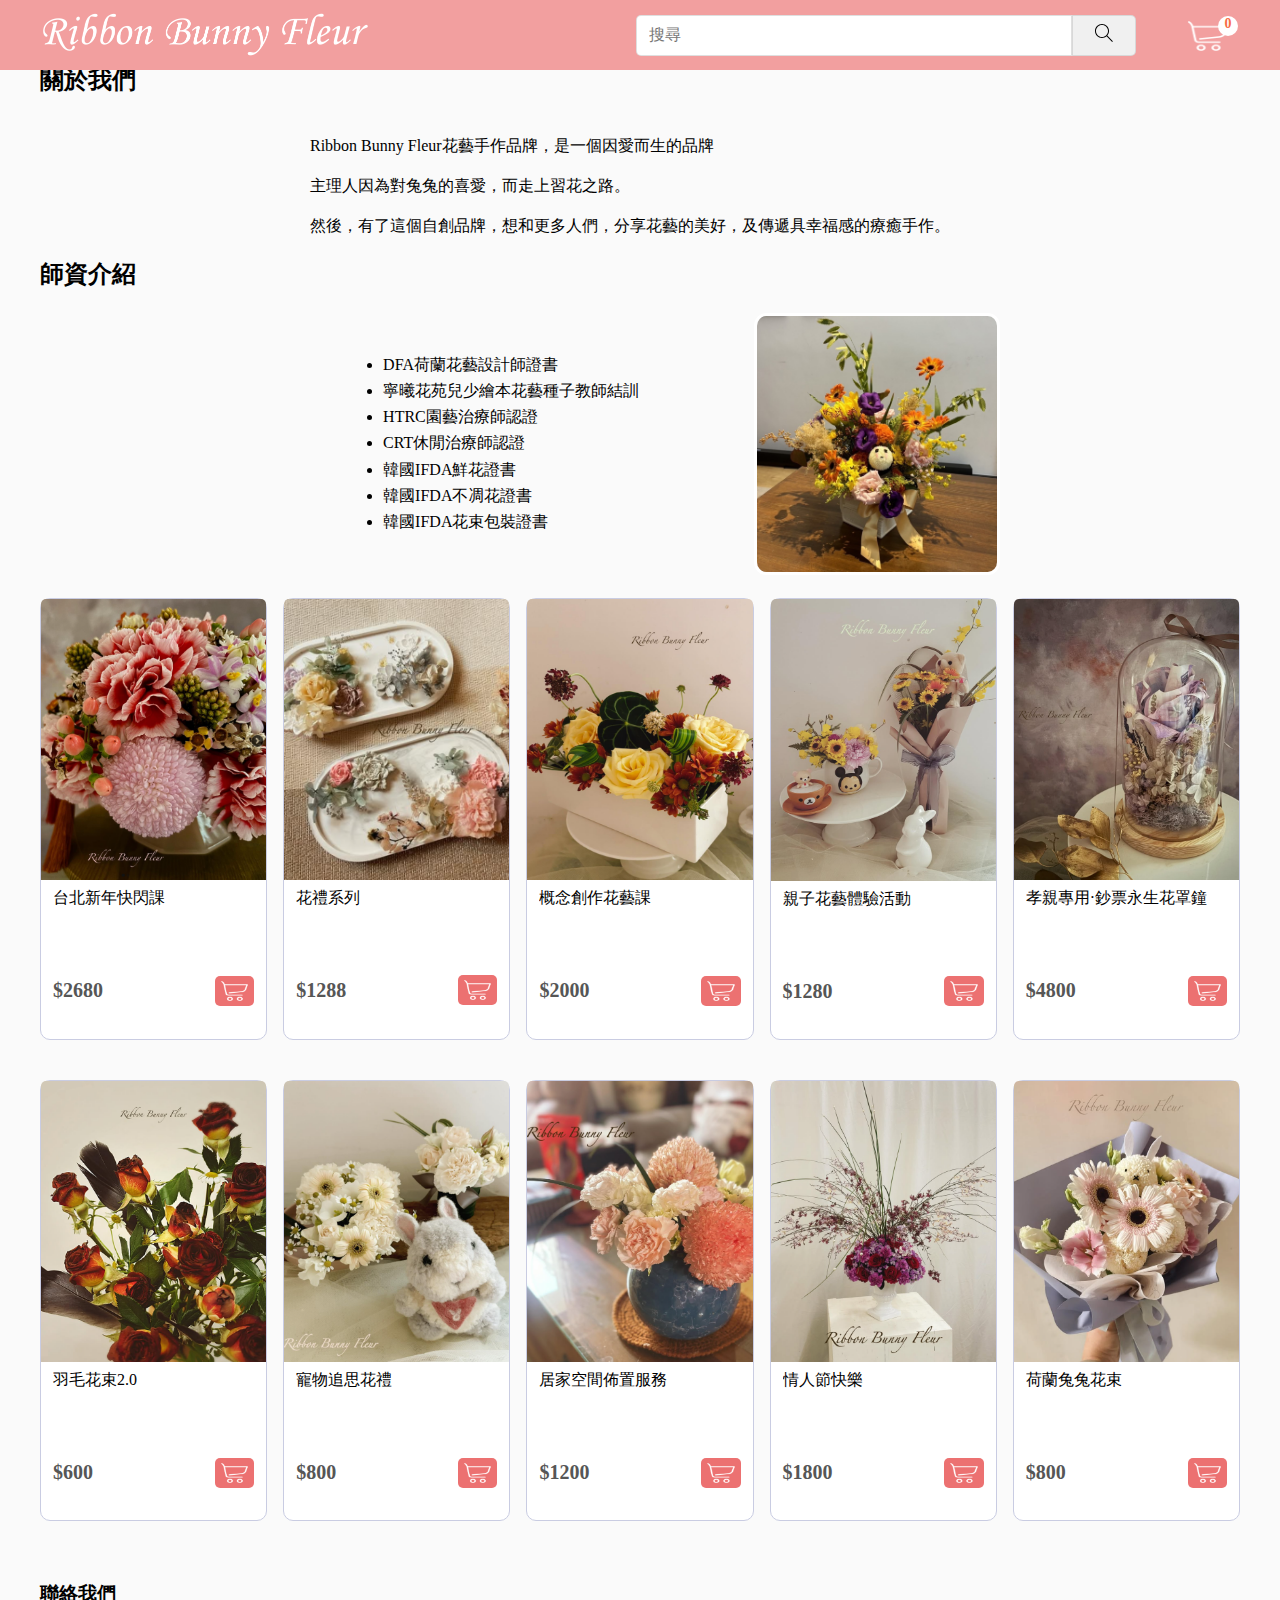
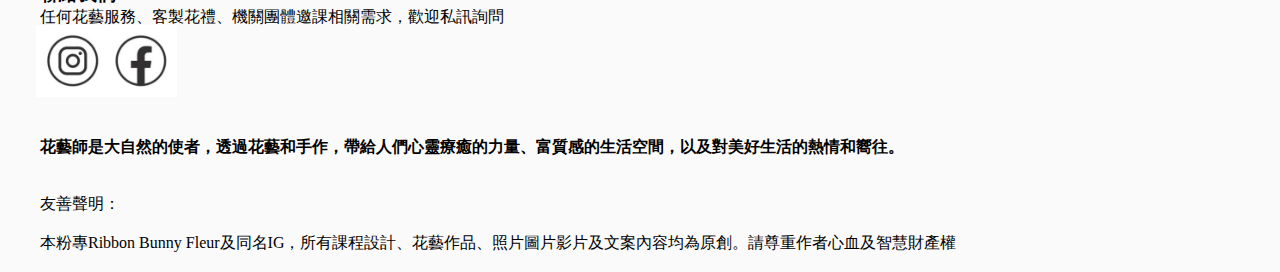
==== index.html @ 3535ee90 "Add files via upload" ====
<!DOCTYPE html>
<html>
    <head>
        <title>RibbonBunnyFleur</title>
        <meta name="description" content="Ribbon Bunny Fleur花藝手作品牌，是一個因愛而生的品牌，
        主理人因為對兔兔的喜愛，而走上習花之路。然後，有了這個自創品牌，想和更多人們，分享花藝的美好，及傳遞具幸福感的療癒手作。">
        <link rel="preconnect" href="https://fonts.googleapis.com">
        <link rel="preconnect" href="https://fonts.gstatic.com" crossorigin>
        <link href="https://fonts.googleapis.com/css2?family=Noto+Serif+TC:wght@200;500;900&display=swap" rel="stylesheet">
        <link rel="stylesheet" href="styles/general.css">
        <link rel="stylesheet" href="styles/components/header.css">
        <link rel="stylesheet" href="styles/components/product-grid.css">
    </head>
    <body>
        <div class="header">
         
        </div>

        <!-- <div class="pictures">
            <img src="images/icons/2.5.png" alt="花藝照片" width="100%" height="auto"> <br>
        </div> -->

        <h2>關於我們</h2>     
    
        <p class="AboutUs">Ribbon Bunny Fleur花藝手作品牌，是一個因愛而生的品牌<br>
           主理人因為對兔兔的喜愛，而走上習花之路。<br>
           然後，有了這個自創品牌，想和更多人們，分享花藝的美好，及傳遞具幸福感的療癒手作。<br>
        </p>

        <h2>師資介紹</h2>
    
        <div class="container2">
            <img src="images/product_images/2.jpg" alt="花藝照片" > 
                <div class="intro">
                    <ul>
                        <li>DFA荷蘭花藝設計師證書</li>
                        <li>寧曦花苑兒少繪本花藝種子教師結訓</li>
                        <li>HTRC園藝治療師認證</li>
                        <li>CRT休閒治療師認證</li>                   
                        <li>韓國IFDA鮮花證書</li>
                        <li>韓國IFDA不凋花證書</li>
                        <li>韓國IFDA花束包裝證書</li>
                    </ul>
                </div>
        </div>

        <div class="product-grid">
          
        </div>

        <div class="footer">
            <h3 class="footer">聯絡我們</h3> 
                <p> 任何花藝服務、客製花禮、機關團體邀課相關需求，歡迎私訊詢問 </p>
            
                 <a href="https://www.instagram.com/ribbonbunnyfleur?utm_source=ig_web_button_share_sheet&igsh=ZDNlZDc0MzIxNw==" target="_blank"><button class="image-button">
                    <img src="images/icons/ig.jpg" alt="instagram">
                  </button>
                    </a> 
                 <a href="https://www.facebook.com/people/Ribbon-Bunny-Fleur/100087588627506/?mibextid=ZbWKwL" target="_blank"><button class="image-button">
                    <img src="images/icons/fb.jpg" alt="facebook">
                  </button>
                    </a>   
            
                    <br><br><br>
            
                    <h4 class="lxgw-wenkai-mono-tc-regular">花藝師是大自然的使者，透過花藝和手作，帶給人們心靈療癒的力量、富質感的生活空間，以及對美好生活的熱情和嚮往。</h4>
            
                    <br><br>
            
                 <P> 友善聲明：<br><br>
                    本粉專Ribbon Bunny Fleur及同名IG，所有課程設計、花藝作品、照片圖片影片及文案內容均為原創。請尊重作者心血及智慧財產權<br><br>
                     
                </p>
        </div>
        
        <script type="module" src="scripts/pages/home.js"></script> 
    </body>



</html>
---- styles/general.css ----
*{
    font-family: 'LXGW WenKai Mono TC", serif';
    padding:0px;
    margin:0px;
    text-decoration: none;
    color:black;
}

body{
    min-height: 1000px;
    padding-top:5%;
    max-width: 1200px;
    margin: 0 auto;
    padding-left: 32px;
    padding-right:32px;
    background-color: #fafafa;
}

.AboutUs {
    line-height:250%;
    margin-left:22.5%;
    margin-top: 2.5%;
    margin-bottom: 1%;
}

.intro{
    margin-top: 5%;
    margin-bottom: 5%;
    margin-left:5%;

}

.intro li{
    margin-left:1%;
    margin:2%;
}

.container2, .intro{
    display: flex;
    flex-direction: row-reverse; /* 讓內容反轉排列 */
    align-items: center;
    white-space: nowrap;    /*防止內容自動換行*/
    gap:10%;    /*.container2 已經設為 display: flex;可以直接用 gap 來調整 img 和 .intro 的距離 */
}

.container2 img{
    max-width:100%;
    width: 20%; /* 設定圖片的寬度*/
    height: auto; /* 保持圖片的比例 */
    margin-right:20%;
    border-width: 1%;
    border-color: #ffffff;
    border-style: solid;
    border-radius: 5%;
}

/* .footer{
    background-color: #ffffff;
} */

.image-button{
    width: 6%;  
    height: auto;  
    padding: 0;    
    border: none;  
    background: none;
    cursor: pointer;  
    margin: -0.3%
}

 .image-button img {
    width: 100%;  
    height: 100%; 
    display: block; 
}
---- styles/components/header.css ----
.header{
    position: fixed;
    background-color: #f29f9f;
    top:0px;
    right:0px;
    left:0px;
    z-index: 2;

    display: flex;
    justify-content: center;
} 

.header-container{
    display: flex;
    flex-direction: row;
    height: 70px;
    padding: 0 32px;
    justify-content: space-between;
    width:100%;
    max-width: 1200px;
}

.header-left{
    width:145px;
    margin-right:60px;
    display: flex;
    flex-direction: row;
    align-items: center;
}

.header-right{
    display: flex;
    flex:1;
    flex-direction: row;
    align-items: center;
    justify-content: end;
    flex-shrink: 0;
}

.search{
    flex:1;
    display: flex;
    flex-direction: row;
    justify-content: end;
    align-items: center;
    max-width: 500px;
}

.search-button{
    width:64px;
    height: 41px;
    background-color: rgb(240, 240, 240);
    border-radius: 0 5px 5px 0;
    border-width: 1px;
    border-style: solid;
    border-color: rgba(192, 192, 192, 0.5);
    cursor: pointer;
}


.search-button:hover{
    background-color: rgb(230, 230, 230);
}

.search-input{
    flex:1;
    height: 39px;
    border-radius: 5px 0 0 5px;
    border-style: solid;
    border-width: 1px;
    border-color: rgba(192, 192, 192, 0.5);
    padding-left: 12px;
    font-size: 16px;
    width:100px;
}

.search-icon{
    height: 24px;
}

.logo-icon{
    height: 50px;
    cursor: pointer;
}

.cart-icon{
    height: 30px;
    cursor: pointer;
}

@media (max-width:600px){
    .search{
        display: none;
    }
}


.cart{
    position: relative;
    margin-top:5px;
    margin-right:10px;
    margin-left:50px;
}

.cart-num{
    position: absolute;
    color: #f86c45;
    font-weight: 900;
    width:20px;
    height: 20px;
    border-radius: 50%;
    text-align: center;
    top:-5px;
    right: -8px;
    font-size: 14px;
    background-color: white;
    cursor: pointer;
}
---- styles/components/product-grid.css ----
.product-image{
    width: 100%;
    border-radius: 5px 5px 0 0;
}

.product-block{
    background-color: white;
    border-width: 1px;
    border-color: #c9cce2;
    border-style: solid;
    border-radius: 10px;
}

.product-text{
    padding:4px 12px 20px 12px;
    word-break: break-all;
}

.product-information{
    /* margin-top:12px; */
}

.product-name{
    display: -webkit-box;
    -webkit-box-orient: vertical;
    font-weight: 500;
    font-size: 16px;
    height: 50px;
    -webkit-line-clamp: 2;
    text-overflow: ellipsis;
    overflow: hidden;
    margin-bottom: 4px;
}

.add-success{
    display: flex;
    align-items: center;
}

.hidden-element {
    opacity: 0;
    transition: opacity 2s ease;
}
  
.visible-element {
    opacity: 1;
    transition: opacity 1s ease;
}

.check-icon{
    height: 20px;
    margin-right:10px;
}

.add-success-p{
    color:rgb(6, 125, 98);
}


.discount-price{
    font-weight: 900;
    font-size: 20px;
    color: rgb(86, 86, 86);
    /* word-break: break-all; */
}

.origin-price{
    font-weight: 200;
    font-size: 16px;
    color: gray;
    text-decoration: line-through;
}

.product-grid{
    display: grid;
    grid-template-columns: 1fr 1fr 1fr;
    row-gap: 40px;
    column-gap: 16px;
    margin-bottom: 60px;
}

@media (max-width:600px){
    .product-grid{
        grid-template-columns: 1fr 1fr;
    }
}

@media (min-width:601px) and (max-width:800px){
    .product-grid{
        grid-template-columns: 1fr 1fr 1fr;
    }
}

@media (min-width:801px) and (max-width:999px){
    .product-grid{
        grid-template-columns: 1fr 1fr 1fr 1fr;
    }
}

@media (min-width:1000px){
    .product-grid{
        grid-template-columns: 1fr 1fr 1fr 1fr 1fr;
    }
}

.product-image-row{
    position: relative;
    z-index: 1;
}

.product-discount{
    color: white;
    background-color: #f86c45;
    position: absolute;
    top: 5px;
    right: 5px;
    padding: 0 4px;
    font-size: 14px;
    border-radius: 4px;
}

.add-to-cart{
    height: 20px;
    background-color:#ec7171;
    padding:5px;
    border-radius: 5px;
    cursor: pointer;
}

.product-price-row{
    height: 55px;
    display: flex;
    justify-content: space-between;
    align-items: center;
}
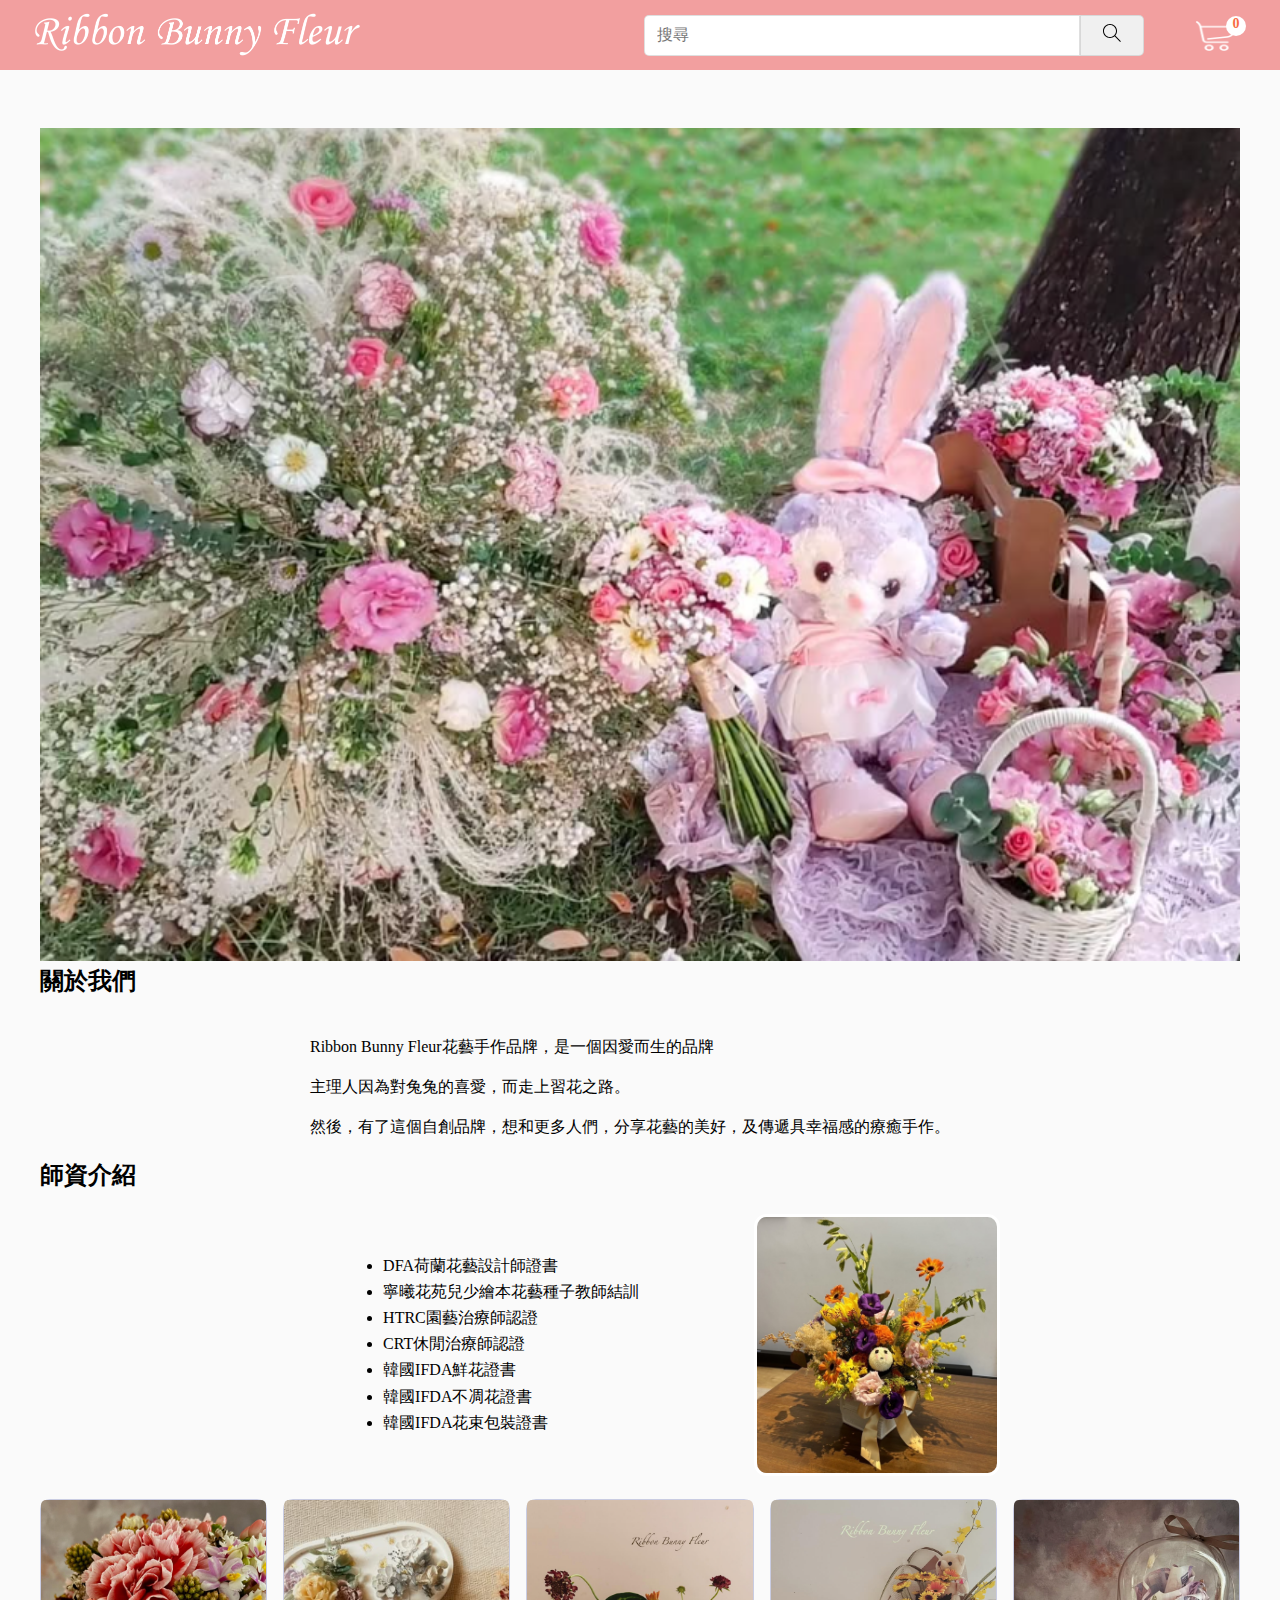
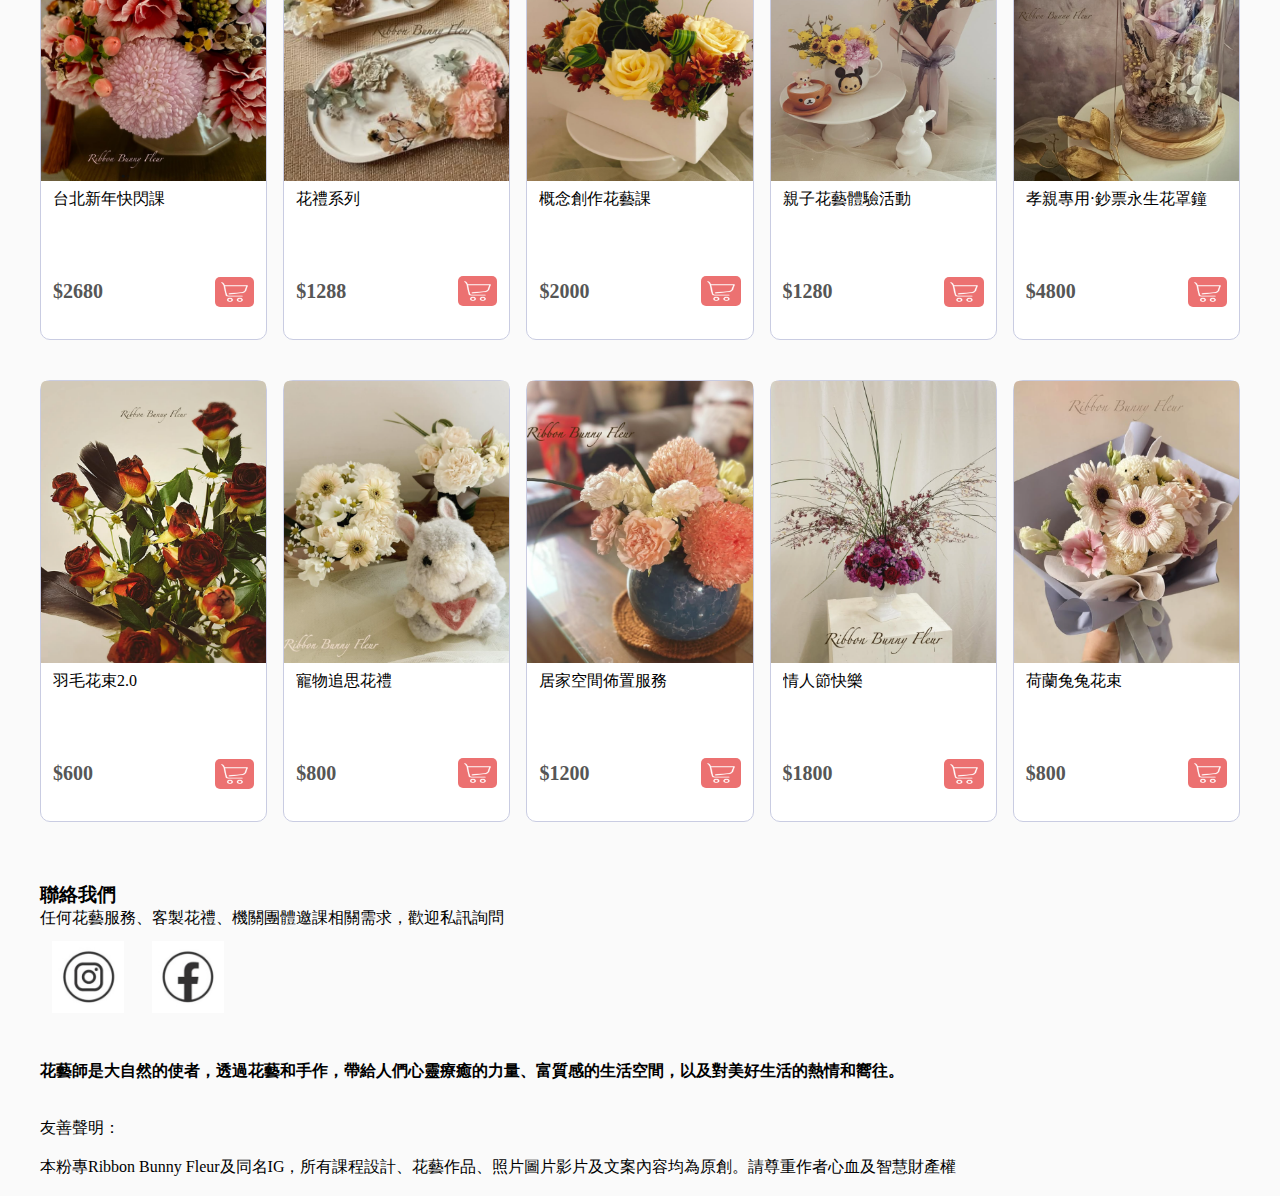
==== commit 4f74d0e4: "加上封面照片" ====
--- a/index.html
+++ b/index.html
@@ -16,9 +16,9 @@
          
         </div>
 
-        <!-- <div class="pictures">
-            <img src="images/icons/2.5.png" alt="花藝照片" width="100%" height="auto"> <br>
-        </div> -->
+        <div class="pictures">
+            <img src="images/icons/3.png" alt="花藝照片" width="100%" height="auto"> <br>
+        </div>
 
         <h2>關於我們</h2>     
     
--- a/styles/general.css
+++ b/styles/general.css
@@ -8,12 +8,17 @@
 
 body{
     min-height: 1000px;
-    padding-top:5%;
+    padding-top:10%;
     max-width: 1200px;
     margin: 0 auto;
     padding-left: 32px;
     padding-right:32px;
     background-color: #fafafa;
+}
+
+.pictures{
+    width: 100%;  
+    height: auto;
 }
 
 .AboutUs {
@@ -27,7 +32,6 @@
     margin-top: 5%;
     margin-bottom: 5%;
     margin-left:5%;
-
 }
 
 .intro li{
@@ -40,13 +44,13 @@
     flex-direction: row-reverse; /* 讓內容反轉排列 */
     align-items: center;
     white-space: nowrap;    /*防止內容自動換行*/
-    gap:10%;    /*.container2 已經設為 display: flex;可以直接用 gap 來調整 img 和 .intro 的距離 */
+    gap:10%;    /*調整 img 和 .intro 的距離*/
 }
 
 .container2 img{
     max-width:100%;
-    width: 20%; /* 設定圖片的寬度*/
-    height: auto; /* 保持圖片的比例 */
+    width: 20%; 
+    height: auto; 
     margin-right:20%;
     border-width: 1%;
     border-color: #ffffff;
@@ -65,7 +69,8 @@
     border: none;  
     background: none;
     cursor: pointer;  
-    margin: -0.3%
+    margin: 1% 1%;
+
 }
 
  .image-button img {
--- a/styles/components/header.css
+++ b/styles/components/header.css
@@ -17,11 +17,11 @@
     padding: 0 32px;
     justify-content: space-between;
     width:100%;
-    max-width: 1200px;
+    max-width: 1500px;
 }
 
 .header-left{
-    width:145px;
+    width:350px;
     margin-right:60px;
     display: flex;
     flex-direction: row;
@@ -115,4 +115,4 @@
     font-size: 14px;
     background-color: white;
     cursor: pointer;
-}+}
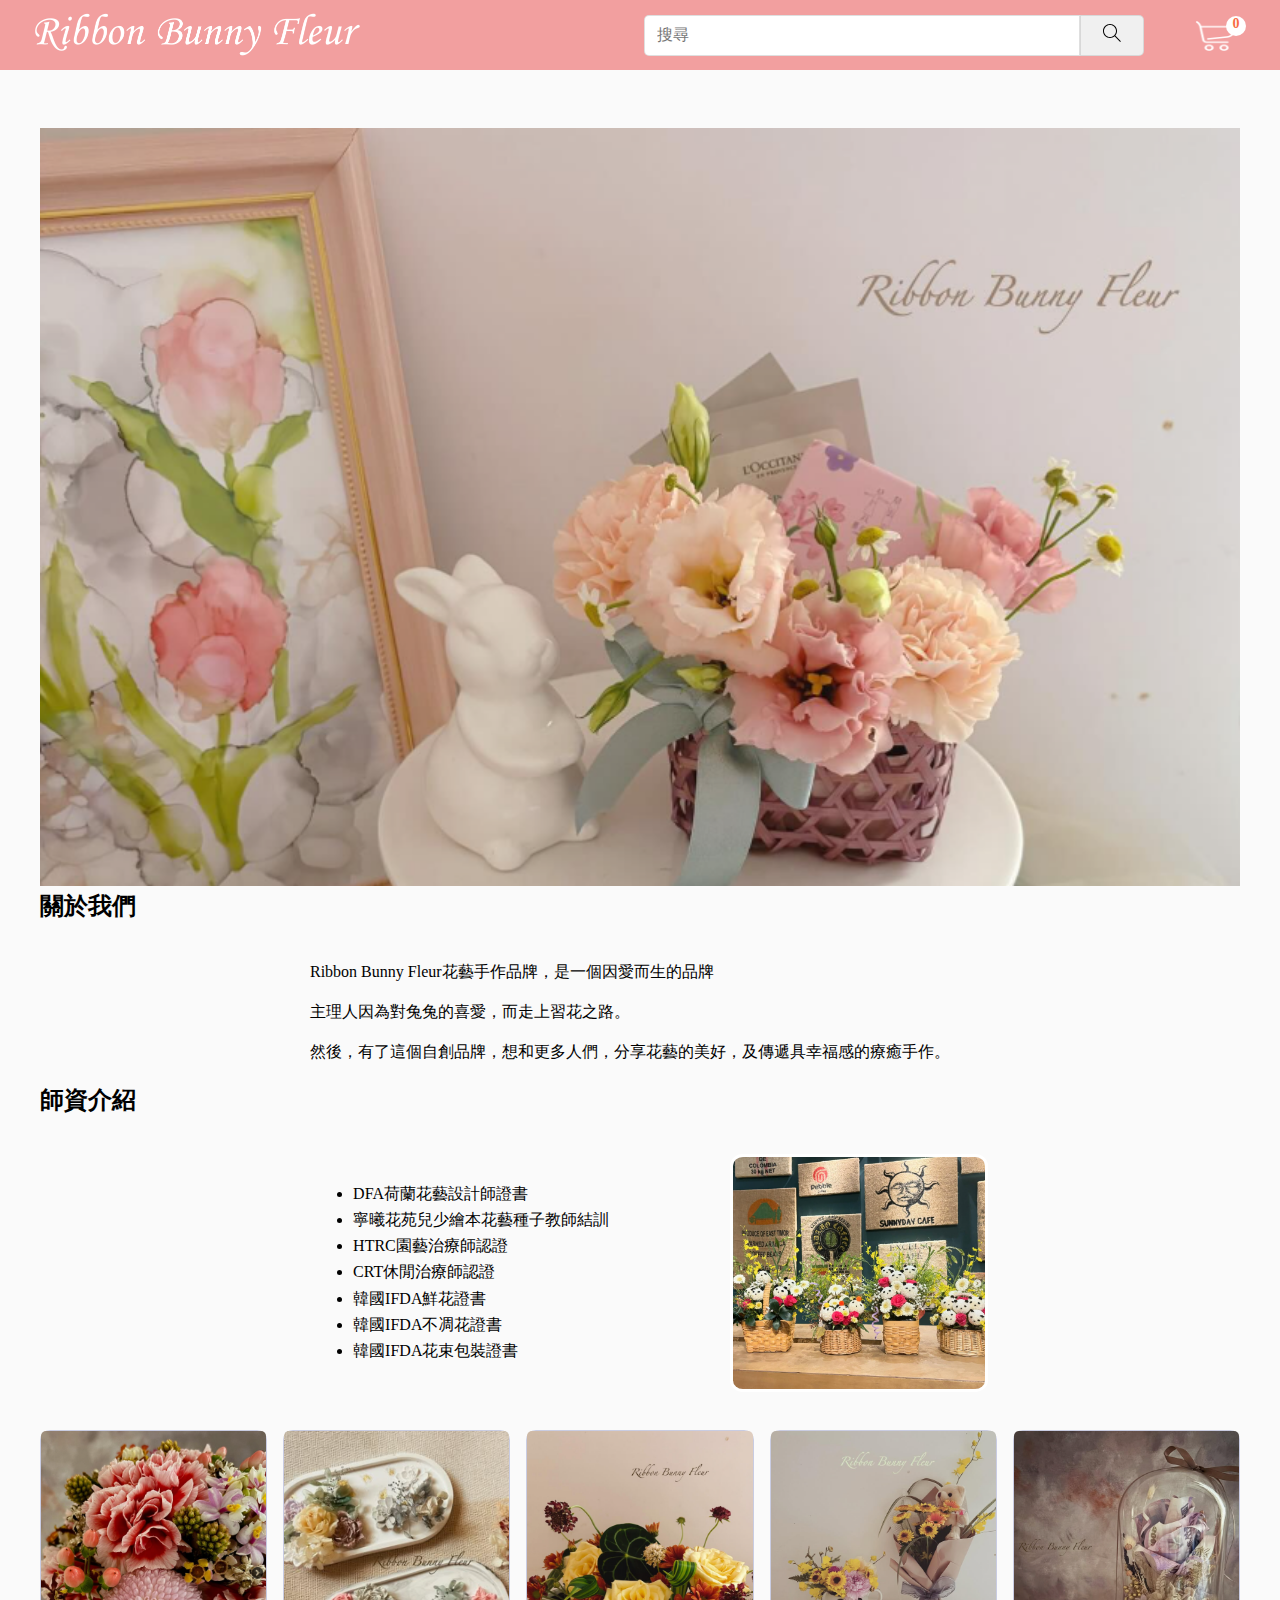
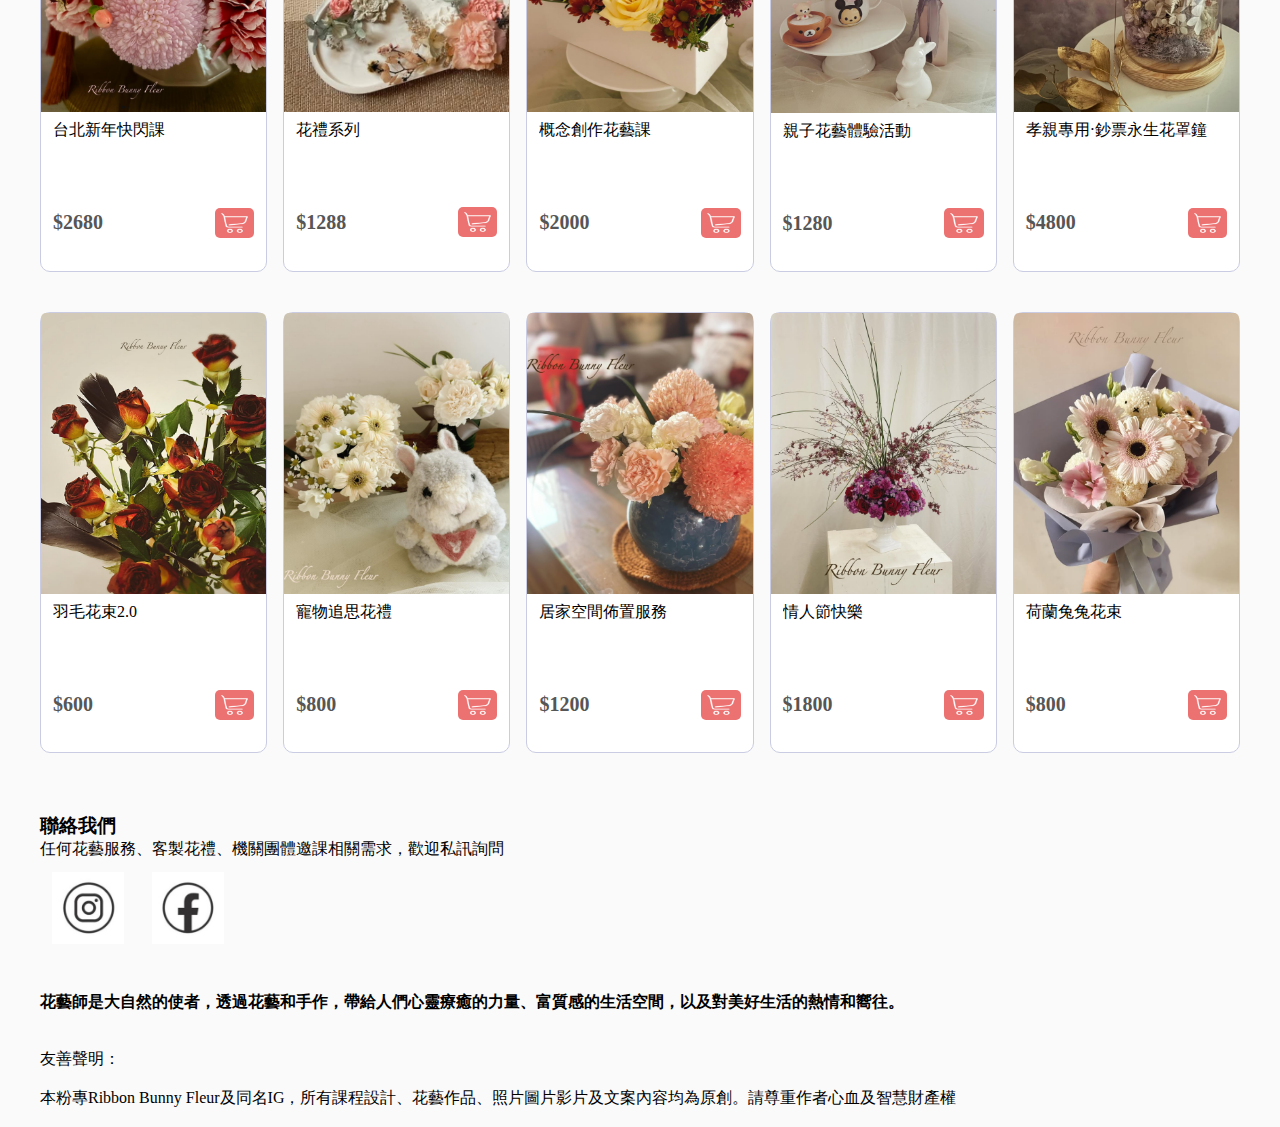
==== commit 619e2e74: "更改封面照片" ====
--- a/index.html
+++ b/index.html
@@ -17,7 +17,7 @@
         </div>
 
         <div class="pictures">
-            <img src="images/icons/3.png" alt="花藝照片" width="100%" height="auto"> <br>
+            <img src="images/icons/2.5.png" alt="花藝照片" width="100%" height="auto"> <br>
         </div>
 
         <h2>關於我們</h2>     
@@ -30,7 +30,7 @@
         <h2>師資介紹</h2>
     
         <div class="container2">
-            <img src="images/product_images/2.jpg" alt="花藝照片" > 
+            <img src="images/icons/1.png" alt="師資介紹" > 
                 <div class="intro">
                     <ul>
                         <li>DFA荷蘭花藝設計師證書</li>
--- a/styles/general.css
+++ b/styles/general.css
@@ -44,6 +44,7 @@
     flex-direction: row-reverse; /* 讓內容反轉排列 */
     align-items: center;
     white-space: nowrap;    /*防止內容自動換行*/
+    margin-left: -5%;
     gap:10%;    /*調整 img 和 .intro 的距離*/
 }
 
